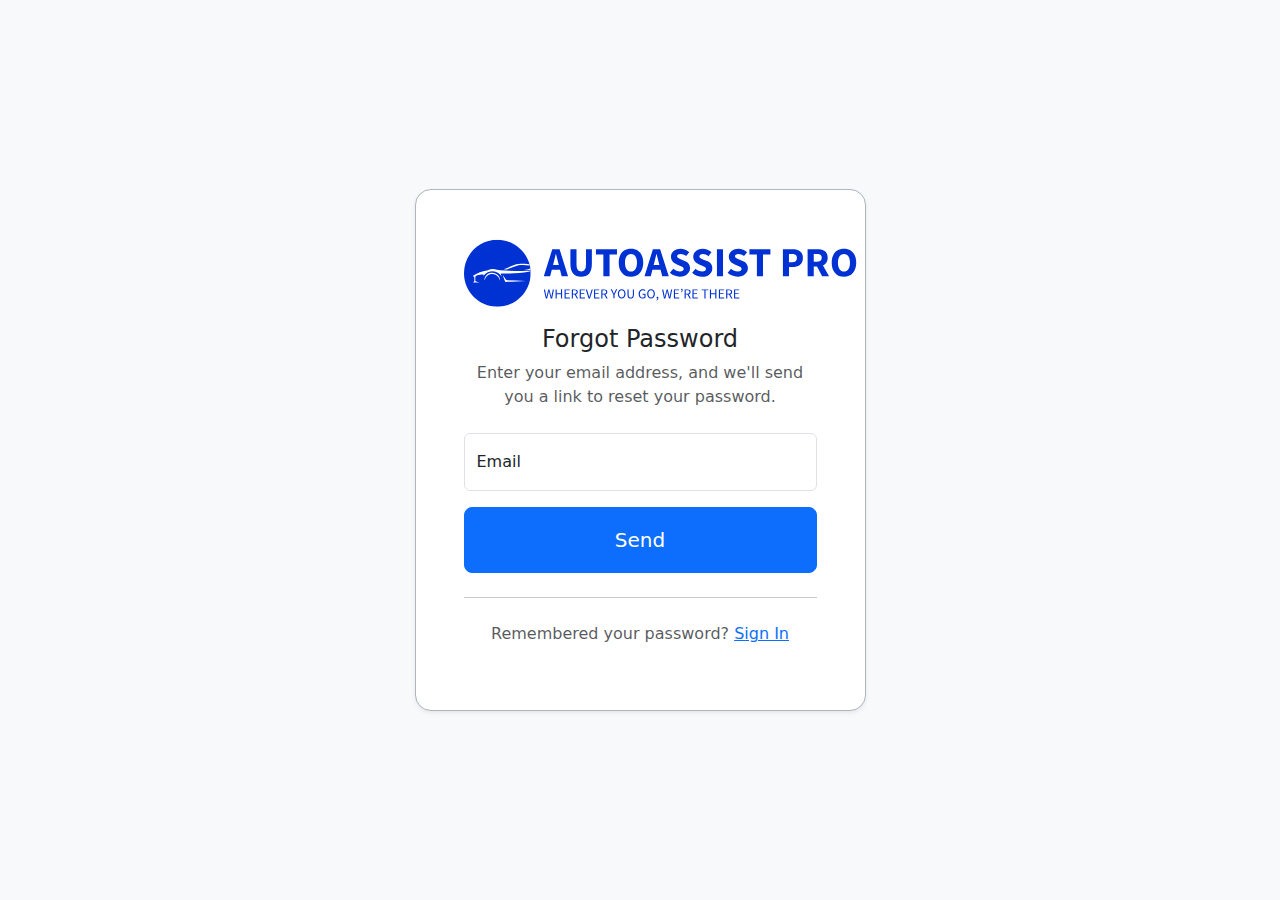
==== forgotpassword.html @ d40d83df "changes" ====
<!DOCTYPE html>
<html lang="en">

<head>
  <meta charset="UTF-8">
  <meta name="viewport" content="width=device-width, initial-scale=1.0">
  <link rel="stylesheet" href="https://unpkg.com/bootstrap@5.3.3/dist/css/bootstrap.min.css">
  <title>Autoassist Pro</title>
</head>

<body>
  <!-- Forgot Password Form -->
  <div class="d-flex justify-content-center align-items-center min-vh-100 bg-light">
    <div class="container">
      <div class="row justify-content-center">
        <div class="col-12 col-md-8 col-lg-6 col-xl-5">
          <div class="card border border-dark-subtle rounded-4 shadow-sm">
            <div class="card-body p-4 p-md-5">
              <!-- Logo and Header -->
              <div class="text-center mb-4">
                <a href="#!">
                  <img src="Assets/Frame 46.svg" alt="Autoassist Logo" class="img-fluid" style="max-width: 400px;">
                </a>
                <h2 class="h4 text-center mt-3">Forgot Password</h2>
                <p class="text-muted">Enter your email address, and we'll send you a link to reset your password.</p>
              </div>

              <!-- Form -->
              <form action="#!" method="POST">
                <div class="row g-3">
                  <div class="col-12">
                    <div class="form-floating">
                      <input type="email" class="form-control" id="email" placeholder="Email" required>
                      <label for="email">Email</label>
                    </div>
                  </div>
                  <div class="col-12">
                    <button class="btn btn-primary btn-lg w-100" type="submit"> <a class="btn btn-primary btn-lg w-100" href="otp.html">Send</a></button>
                  </div>
                </div>
              </form>

              <!-- Footer Links -->
              <hr class="my-4">
              <p class="text-center text-muted">
                Remembered your password? <a href="login.html" class="link-primary">Sign In</a>
              </p>
            </div>
          </div>
        </div>
      </div>
    </div>
  </div>
</body>

</html>
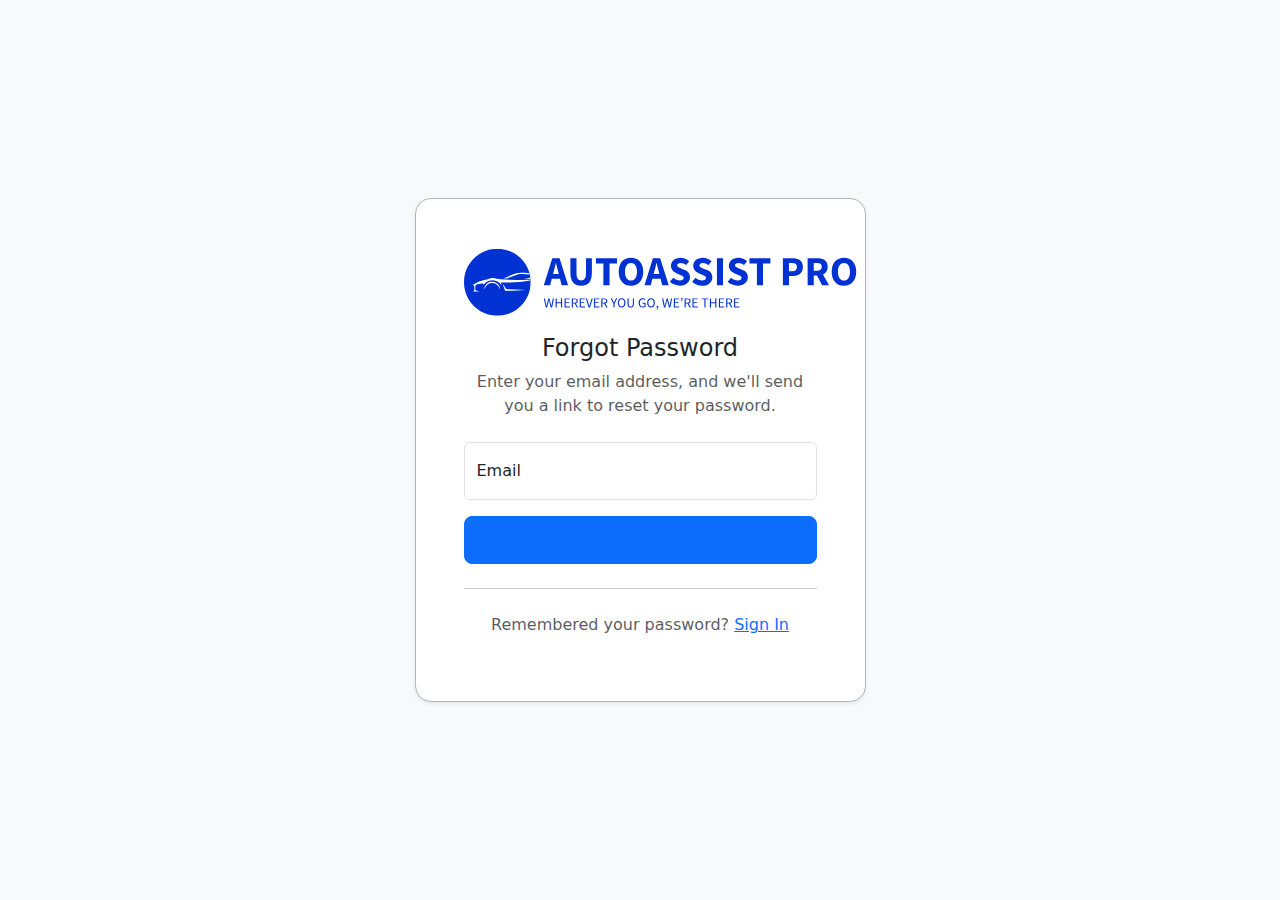
==== commit b365b37e: "changes" ====
--- a/forgotpassword.html
+++ b/forgotpassword.html
@@ -5,7 +5,9 @@
   <meta charset="UTF-8">
   <meta name="viewport" content="width=device-width, initial-scale=1.0">
   <link rel="stylesheet" href="https://unpkg.com/bootstrap@5.3.3/dist/css/bootstrap.min.css">
+  <link rel="shortcut icon" href="./Assets/Frame.png" type="image/x-icon">
   <title>Autoassist Pro</title>
+  <link rel="stylesheet" href="global.css">
 </head>
 
 <body>
@@ -35,7 +37,7 @@
                     </div>
                   </div>
                   <div class="col-12">
-                    <button class="btn btn-primary btn-lg w-100" type="submit"> <a class="btn btn-primary btn-lg w-100" href="otp.html">Send</a></button>
+                    <button class="btn btn-primary btn-lg w-100" type="submit"><a class="textdecoration" href="otp.html">Send</a></button>
                   </div>
                 </div>
               </form>
